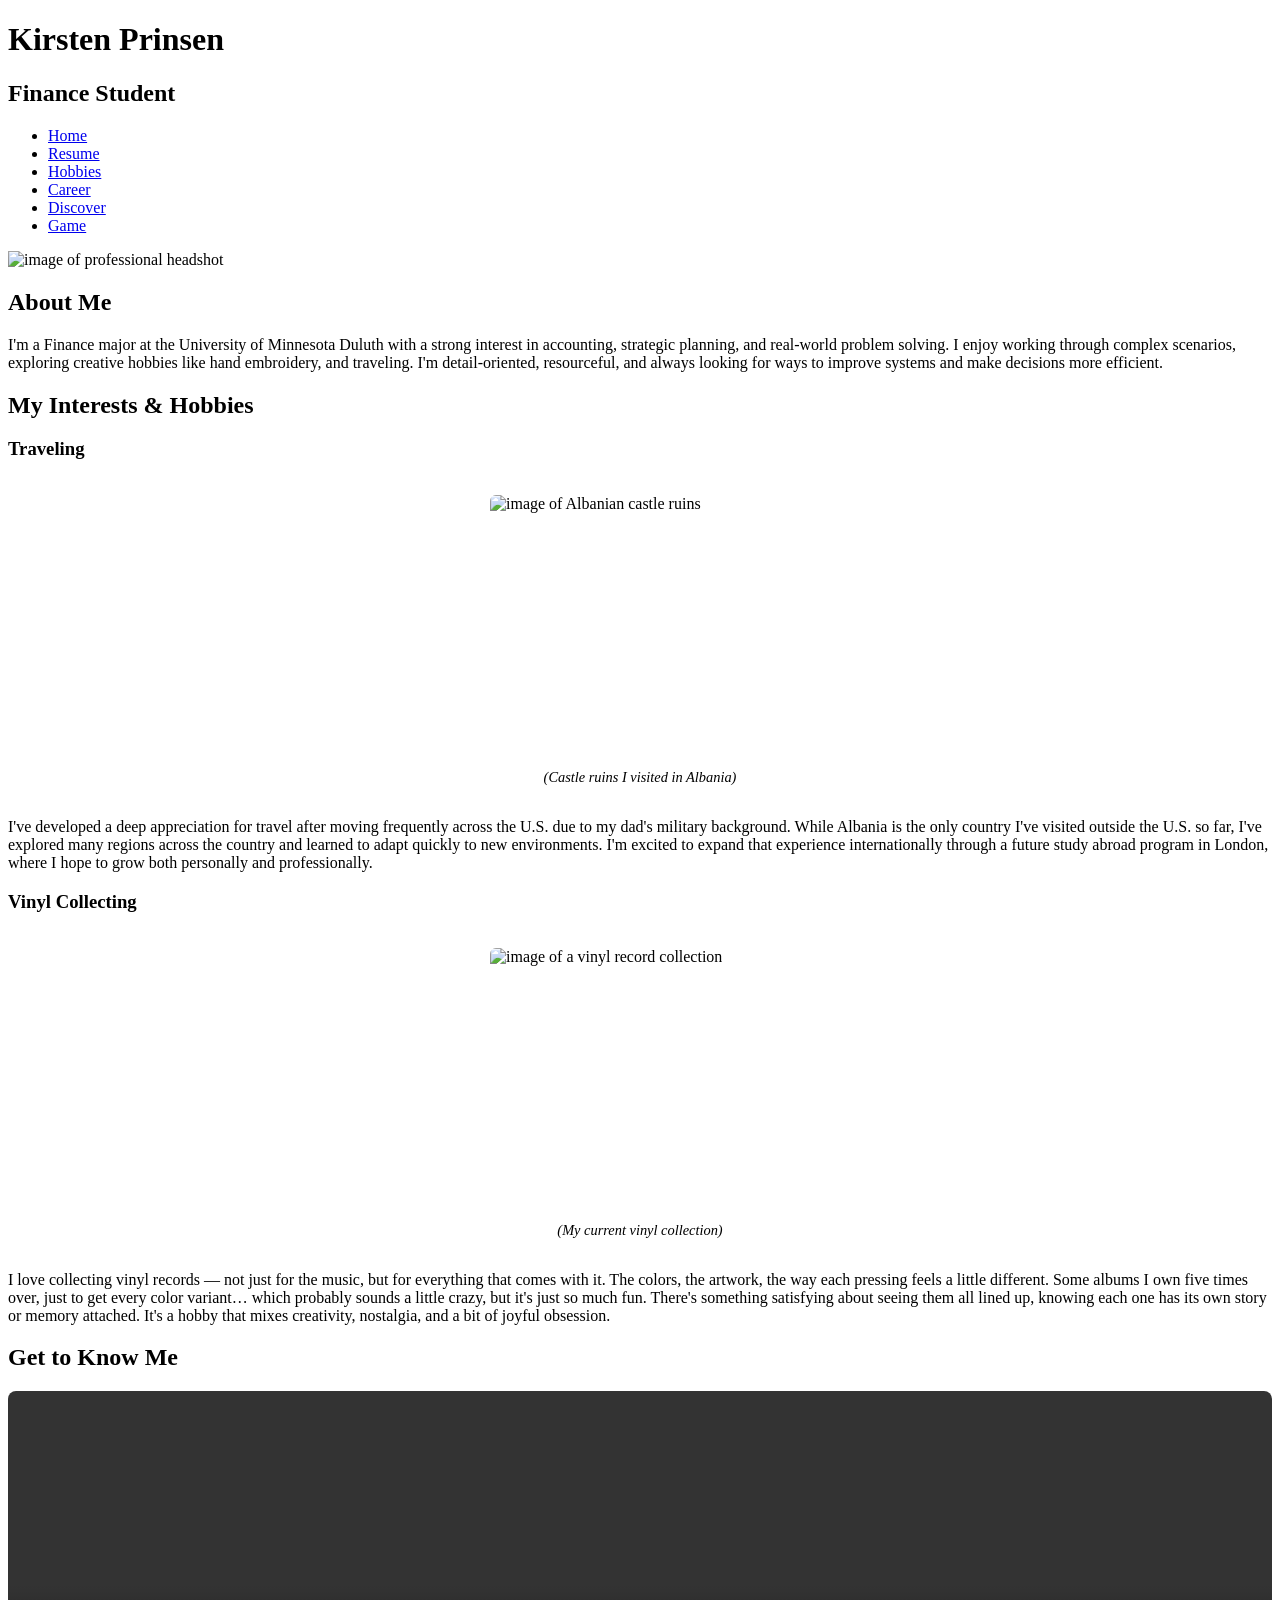
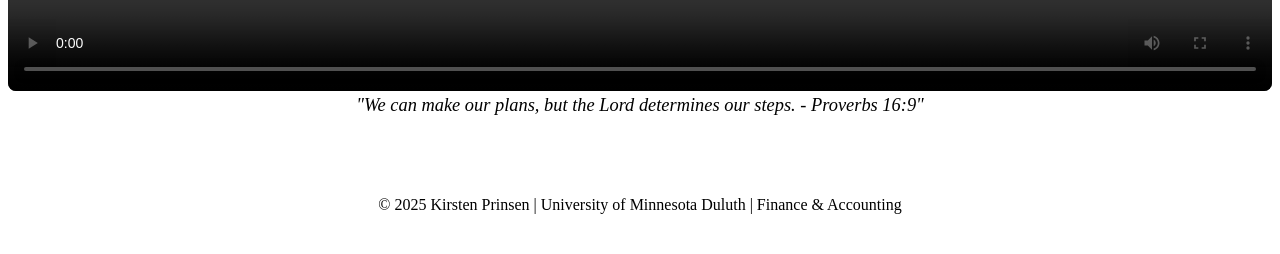
==== index.html @ 701d87c7 "Upload One" ====
<!DOCTYPE html>
<html lang="en">
<head>
    <meta charset="UTF-8">
    <meta name="viewport" content="width=device-width, initial-scale=1.0">
    <title>My Personal Portfolio - Kirsten Prinsen</title>
    <link rel="stylesheet" href="CSS/style.css">
</head>
<body>
    <header class="header">
        <h1>Kirsten Prinsen</h1>
        <h2>Finance Student</h2>
        <nav>
            <ul class="nav-links">
                <li><a href="index.html">Home</a></li>
                <li><a href="resume.html">Resume</a></li>
                <li><a href="hobbies.html">Hobbies</a></li>
                <li><a href="career.html">Career</a></li>
                <li><a href="discover.html">Discover</a></li>
                <li><a href="game.html">Game</a></li>
            </ul>
        </nav>
    </header>

    <div class="main-container">
        <!-- Profile Box -->
        <section class="content-box profile-box">
            <img src="images/resume.photo.professional.JPG" alt="image of professional headshot" class="profile-image">
            <div class="profile-content">
                <h2>About Me</h2>
                <p>I'm a Finance major at the University of Minnesota Duluth with a strong interest in accounting, strategic planning, and real-world problem solving. I enjoy working through complex scenarios, exploring creative hobbies like hand embroidery, and traveling. I'm detail-oriented, resourceful, and always looking for ways to improve systems and make decisions more efficient.</p>
            </div>
        </section>

        <!-- Hobbies Box -->
        <section class="content-box hobbies-box">
            <h2>My Interests & Hobbies</h2>
            <div class="hobbies-grid">
                <div class="hobby-item">
                    <h3>Traveling</h3>
                    <div style="display: flex; flex-direction: column; align-items: center; margin-bottom: 1rem;">
                        <img src="images/castle.albania.jpg" alt="image of Albanian castle ruins" style="width: 100%; max-width: 300px; height: 250px; object-fit: cover; border-radius: 6px; border: 2px solid var(--museum-border); margin: 1rem 0;">
                        <p style="font-size: 0.9rem; font-style: italic; color: var(--museum-text); text-align: center; margin-top: 0.5rem; margin-bottom: 1rem; font-family: 'Georgia', 'Times New Roman', serif;">
                            (Castle ruins I visited in Albania)
                        </p>
                    </div>
                    <p style="text-align: left;">I've developed a deep appreciation for travel after moving frequently across the U.S. due to my dad's military background. While Albania is the only country I've visited outside the U.S. so far, I've explored many regions across the country and learned to adapt quickly to new environments. I'm excited to expand that experience internationally through a future study abroad program in London, where I hope to grow both personally and professionally.</p>
                </div>
                <div class="hobby-item">
                    <h3>Vinyl Collecting</h3>
                    <div style="display: flex; flex-direction: column; align-items: center; margin-bottom: 1rem;">
                        <img src="images/vinyl.collecting.png" alt="image of a vinyl record collection" style="width: 100%; max-width: 300px; height: 250px; object-fit: cover; border-radius: 6px; border: 2px solid var(--museum-border); margin: 1rem 0;">
                        <p style="font-size: 0.9rem; font-style: italic; color: var(--museum-text); text-align: center; margin-top: 0.5rem; margin-bottom: 1rem; font-family: 'Georgia', 'Times New Roman', serif;">
                            (My current vinyl collection)
                        </p>
                    </div>
                    <p style="text-align: left;">I love collecting vinyl records — not just for the music, but for everything that comes with it. The colors, the artwork, the way each pressing feels a little different. Some albums I own five times over, just to get every color variant… which probably sounds a little crazy, but it's just so much fun. There's something satisfying about seeing them all lined up, knowing each one has its own story or memory attached. It's a hobby that mixes creativity, nostalgia, and a bit of joyful obsession.</p>
                </div>
            </div>
        </section>

        <!-- Video Box -->
        <section class="content-box video-box">
            <h2>Get to Know Me</h2>
            <div class="video-player">
                <video controls style="width: 100%; height: 300px; border-radius: 8px;" preload="metadata">
                    <source src="videos/intro.video.mp4" type="video/mp4">
                    Your browser does not support the video tag.
                </video>
            </div>
        </section>

        <!-- Quote Section -->
        <section class="content-box" style="text-align: center; background: var(--museum-light-beige); border: 1px solid var(--museum-border);">
            <p style="font-size: 1.15rem; font-style: italic; color: var(--museum-text); margin: 0; text-align: center; font-family: 'Georgia', 'Times New Roman', serif;">
                "We can make our plans, but the Lord determines our steps. - Proverbs 16:9"
            </p>
        </section>
    </div>

    <footer style="background: var(--museum-light-beige); padding: 2rem; text-align: center; border-top: 2px solid var(--museum-border); margin-top: 3rem; color: var(--museum-text); font-family: 'Georgia', 'Times New Roman', serif;">
        <p style="font-size: 1rem; margin: 0;">© 2025 Kirsten Prinsen | University of Minnesota Duluth | Finance & Accounting</p>
    </footer>
</body>
</html>
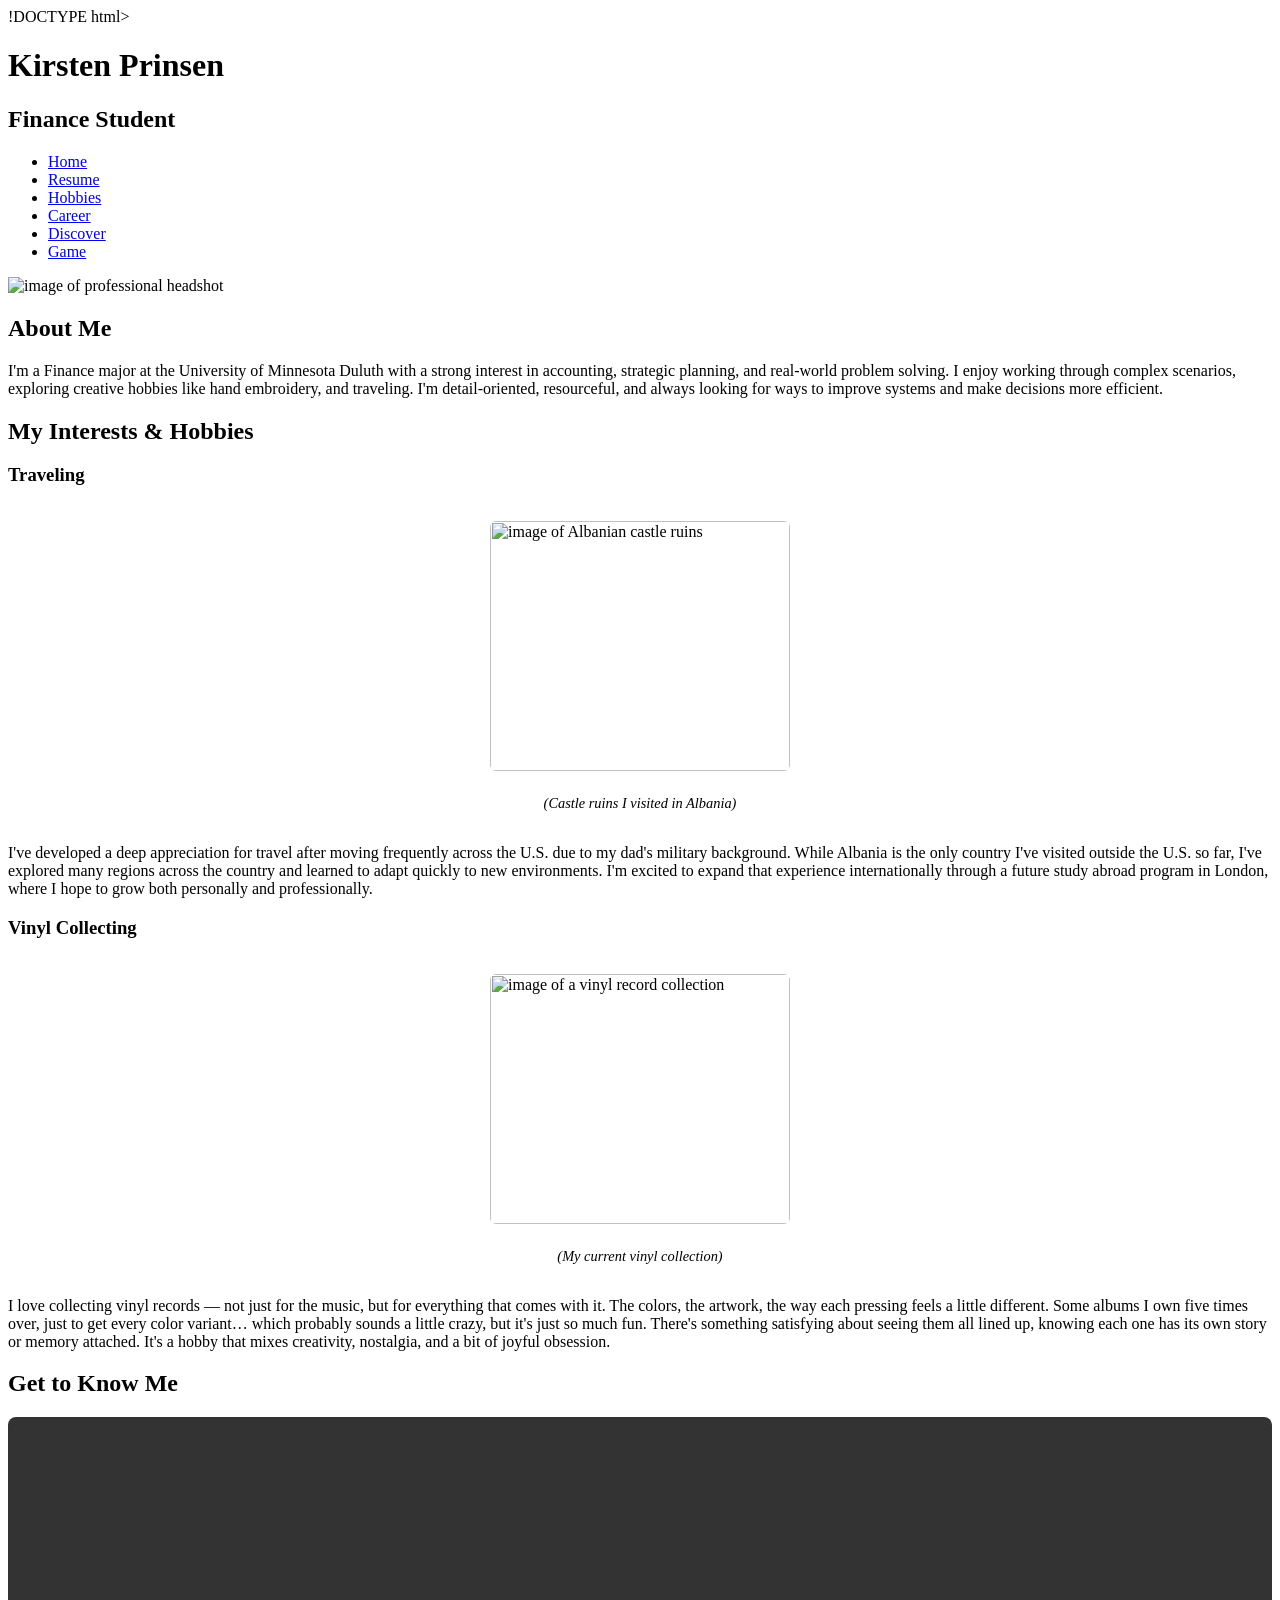
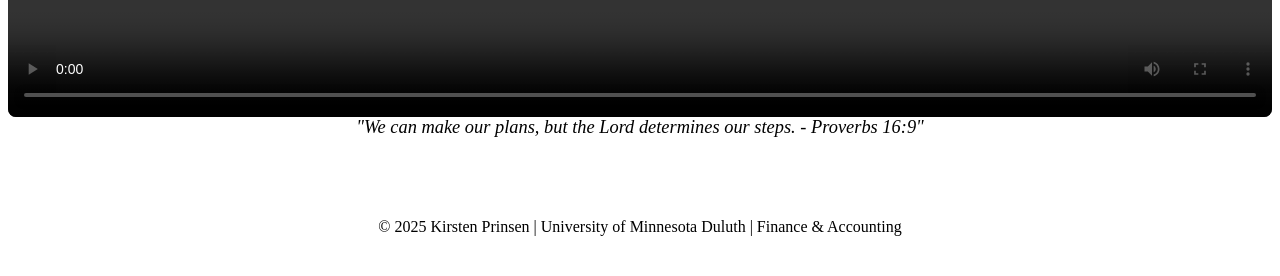
==== commit 0a6b583c: "Fix DOCTYPE declaration in index.html" ====
--- a/index.html
+++ b/index.html
@@ -1,4 +1,4 @@
-<!DOCTYPE html>
+!DOCTYPE html>
 <html lang="en">
 <head>
     <meta charset="UTF-8">
@@ -82,4 +82,4 @@
         <p style="font-size: 1rem; margin: 0;">© 2025 Kirsten Prinsen | University of Minnesota Duluth | Finance & Accounting</p>
     </footer>
 </body>
-</html>+</html>
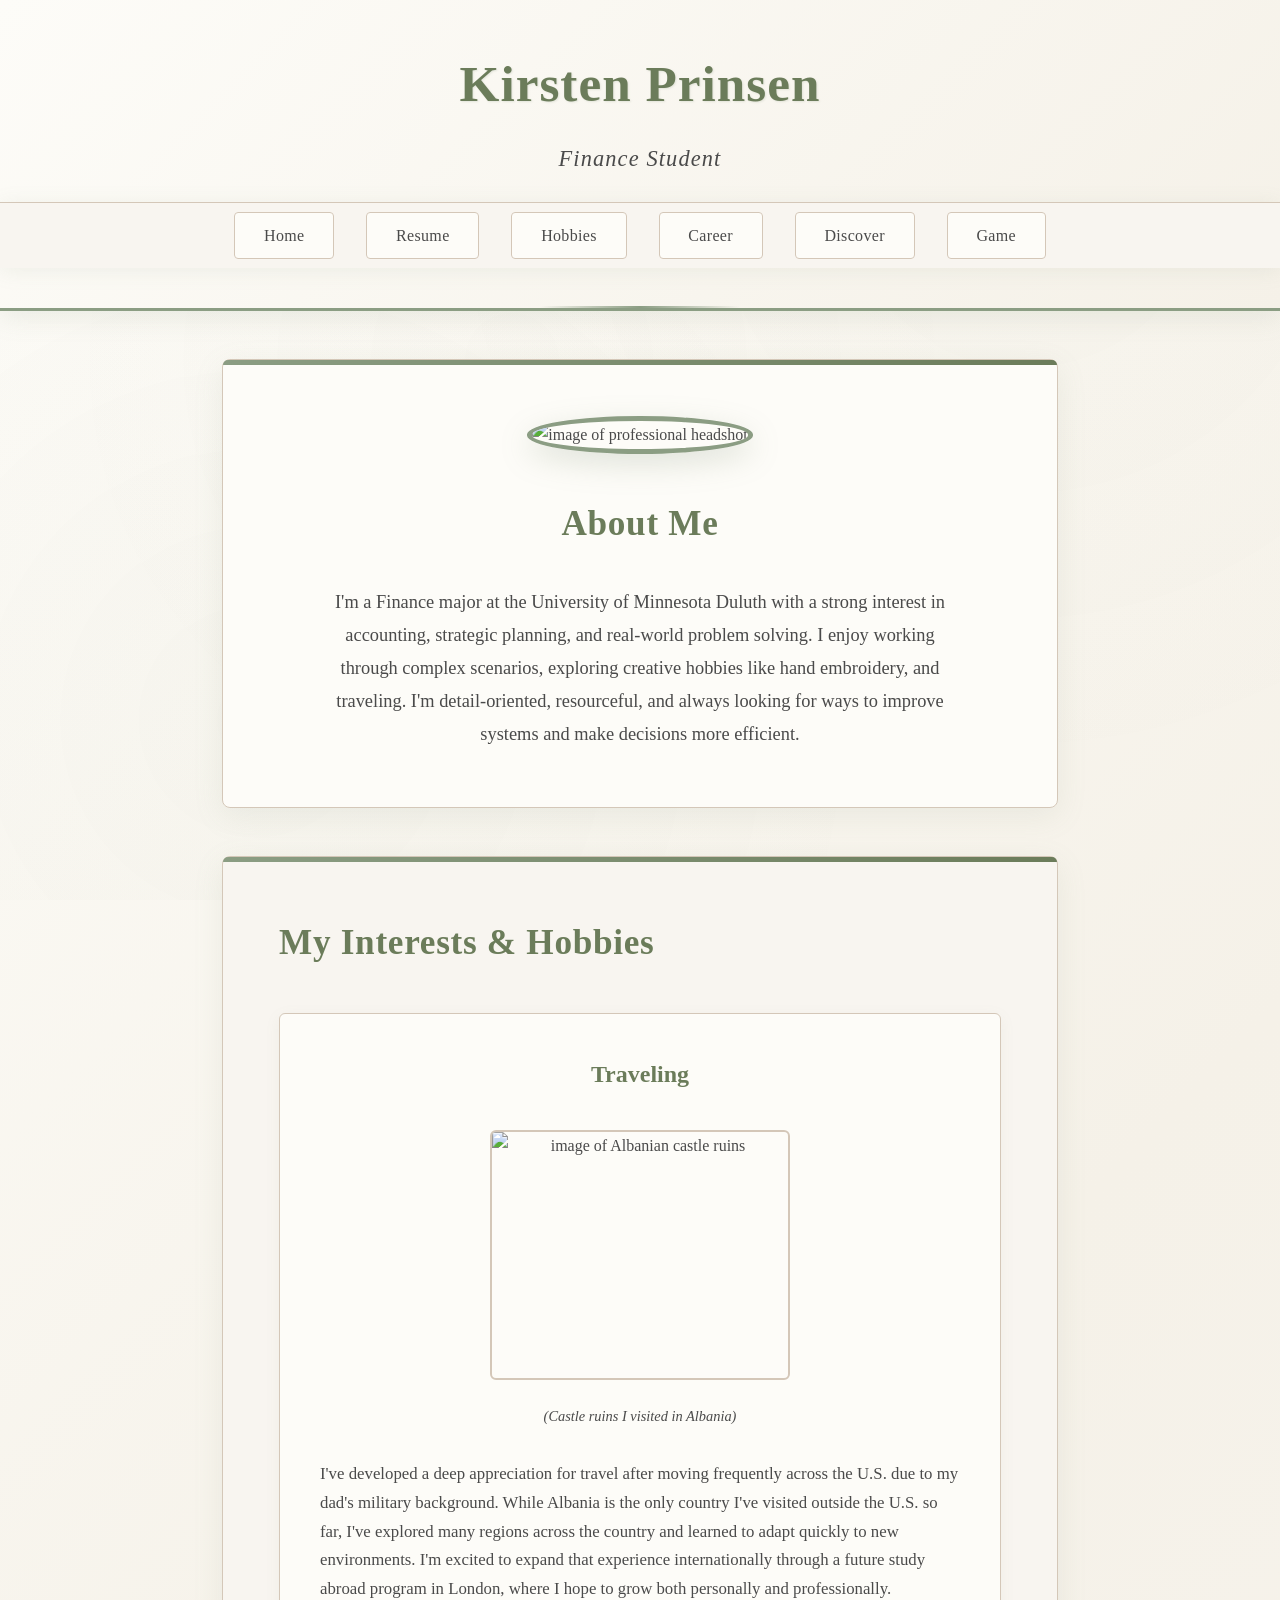
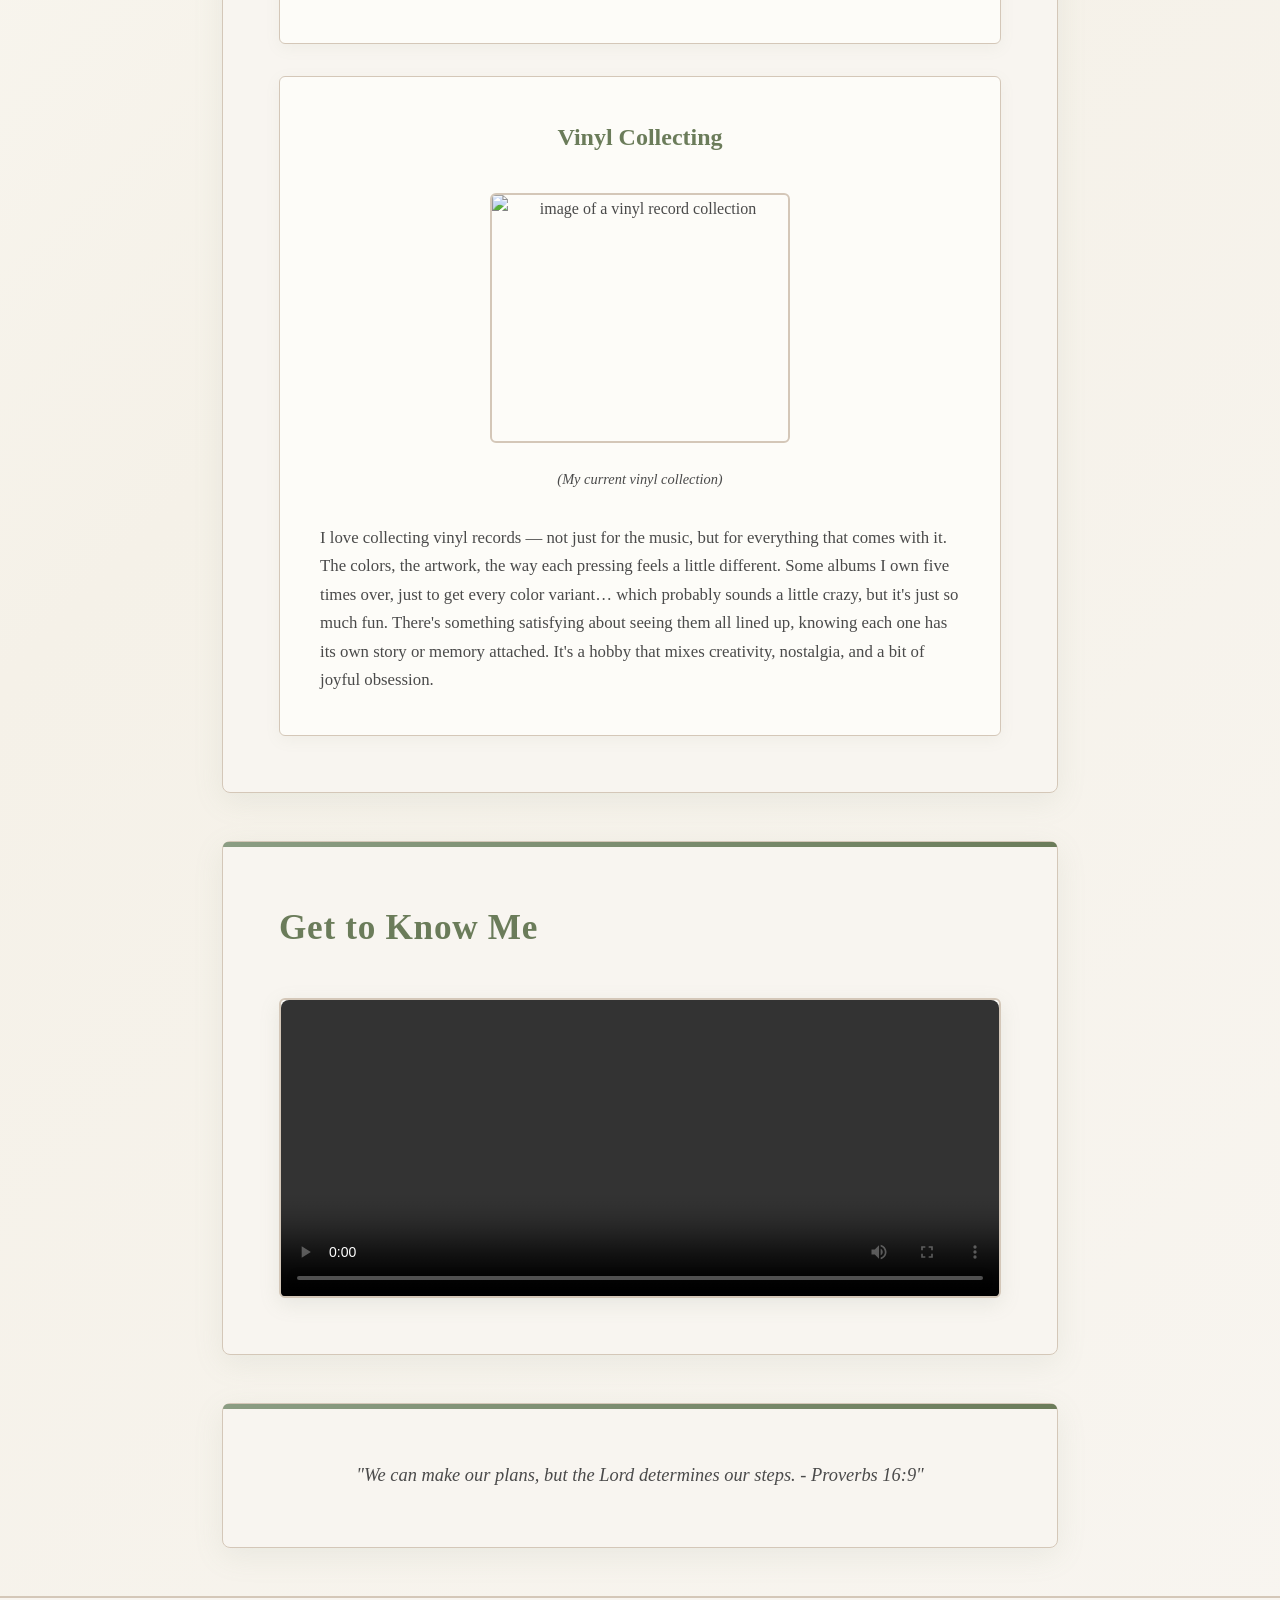
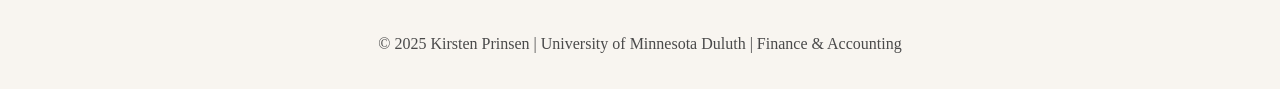
==== commit ff8f96fe: "Fix DOCTYPE declaration and stylesheet link" ====
--- a/index.html
+++ b/index.html
@@ -1,10 +1,10 @@
-!DOCTYPE html>
+<!DOCTYPE html>
 <html lang="en">
 <head>
     <meta charset="UTF-8">
     <meta name="viewport" content="width=device-width, initial-scale=1.0">
     <title>My Personal Portfolio - Kirsten Prinsen</title>
-    <link rel="stylesheet" href="CSS/style.css">
+    <link rel="stylesheet" href="style.css">
 </head>
 <body>
     <header class="header">
--- a/style.css
+++ b/style.css
@@ -0,0 +1,1311 @@
+/* ============================================
+   MUSEUM THEME - Used by index, hobbies, career, discover, resume
+   ============================================ */
+
+:root {
+    --museum-beige: #F5F1E8;
+    --museum-cream: #FDFCF8;
+    --museum-light-beige: #F8F5F0;
+    --museum-olive: #8B9D83;
+    --museum-dark-olive: #6B7C5A;
+    --museum-text: #4A4A4A;
+    --museum-border: #D4C7B8;
+    --museum-hover: #E8E1D4;
+}
+
+* {
+    margin: 0;
+    padding: 0;
+    box-sizing: border-box;
+    transition: all 0.3s ease;
+}
+
+body {
+    font-family: 'Georgia', 'Times New Roman', serif;
+    background: linear-gradient(135deg, var(--museum-cream) 0%, var(--museum-beige) 50%, var(--museum-light-beige) 100%);
+    color: var(--museum-text);
+    line-height: 1.7;
+    min-height: 100vh;
+    position: relative;
+}
+
+body::before {
+    content: '';
+    position: fixed;
+    top: 0;
+    left: 0;
+    width: 100%;
+    height: 100%;
+    background-image: 
+        radial-gradient(circle at 20% 80%, rgba(139, 157, 131, 0.03) 0%, transparent 50%),
+        radial-gradient(circle at 80% 20%, rgba(139, 157, 131, 0.02) 0%, transparent 50%),
+        radial-gradient(circle at 40% 40%, rgba(212, 199, 184, 0.02) 0%, transparent 50%);
+    pointer-events: none;
+    z-index: -1;
+}
+
+.header {
+    background: linear-gradient(135deg, var(--museum-cream), var(--museum-beige));
+    color: var(--museum-text);
+    padding: 2.5rem 0;
+    text-align: center;
+    box-shadow: 0 6px 25px rgba(139, 157, 131, 0.15);
+    border-bottom: 3px solid var(--museum-olive);
+    position: relative;
+}
+
+.header::after {
+    content: '';
+    position: absolute;
+    bottom: 0;
+    left: 50%;
+    transform: translateX(-50%);
+    width: 200px;
+    height: 2px;
+    background: linear-gradient(90deg, transparent, var(--museum-olive), transparent);
+}
+
+.header h1 {
+    font-size: 3.2rem;
+    margin-bottom: 0.8rem;
+    font-weight: 600;
+    letter-spacing: 0.02em;
+    font-family: 'Georgia', 'Times New Roman', serif;
+    color: var(--museum-dark-olive);
+    text-shadow: 1px 1px 2px rgba(139, 157, 131, 0.2);
+}
+
+.header h2 {
+    font-size: 1.4rem;
+    font-weight: 400;
+    color: var(--museum-text);
+    font-style: italic;
+    letter-spacing: 0.05em;
+}
+
+nav {
+    background: var(--museum-light-beige);
+    padding: 1.2rem;
+    width: 100%;
+    box-shadow: 0 3px 20px rgba(139, 157, 131, 0.12);
+    margin-top: 1.5rem;
+    border-top: 1px solid var(--museum-border);
+}
+
+.nav-links {
+    display: flex;
+    justify-content: center;
+    gap: 2rem;
+    list-style: none;
+}
+
+.nav-links a {
+    color: var(--museum-text);
+    text-decoration: none;
+    font-weight: 500;
+    padding: 0.9rem 1.8rem;
+    border-radius: 4px;
+    transition: all 0.4s ease;
+    background: var(--museum-cream);
+    border: 1px solid var(--museum-border);
+    font-family: 'Georgia', 'Times New Roman', serif;
+    letter-spacing: 0.02em;
+}
+
+.nav-links a:hover {
+    background: var(--museum-hover);
+    transform: translateY(-2px);
+    box-shadow: 0 5px 15px rgba(139, 157, 131, 0.2);
+    border-color: var(--museum-olive);
+    color: var(--museum-dark-olive);
+}
+
+.main-container {
+    max-width: 900px;
+    margin: 3rem auto;
+    padding: 0 2rem;
+}
+
+.content-box {
+    background: var(--museum-cream);
+    border-radius: 8px;
+    padding: 3.5rem;
+    margin-bottom: 3rem;
+    box-shadow: 0 8px 30px rgba(139, 157, 131, 0.12);
+    border: 1px solid var(--museum-border);
+    position: relative;
+}
+
+.content-box::before {
+    content: '';
+    position: absolute;
+    top: 0;
+    left: 0;
+    right: 0;
+    height: 5px;
+    background: linear-gradient(90deg, var(--museum-olive), var(--museum-dark-olive));
+    border-radius: 8px 8px 0 0;
+}
+
+.profile-box {
+    text-align: center;
+}
+
+.profile-image {
+    width: 200px;
+    height: 200px;
+    border-radius: 50%;
+    object-fit: cover;
+    border: 5px solid var(--museum-olive);
+    box-shadow: 0 10px 30px rgba(139, 157, 131, 0.25);
+    margin-bottom: 2.5rem;
+}
+
+.profile-content h2 {
+    color: var(--museum-dark-olive);
+    margin-bottom: 2rem;
+    font-size: 2.2rem;
+    font-weight: 600;
+    font-family: 'Georgia', 'Times New Roman', serif;
+    letter-spacing: 0.02em;
+}
+
+.profile-content p {
+    font-size: 1.15rem;
+    line-height: 1.8;
+    color: var(--museum-text);
+    max-width: 650px;
+    margin: 0 auto;
+    text-align: center;
+    font-family: 'Georgia', 'Times New Roman', serif;
+}
+
+.hobbies-box {
+    background: var(--museum-light-beige);
+    border: 1px solid var(--museum-border);
+}
+
+.hobbies-box h2 {
+    color: var(--museum-dark-olive);
+    margin-bottom: 2.5rem;
+    font-size: 2.2rem;
+    font-weight: 600;
+    font-family: 'Georgia', 'Times New Roman', serif;
+    letter-spacing: 0.02em;
+}
+
+.hobbies-grid {
+    display: flex;
+    flex-direction: column;
+    gap: 2rem;
+    margin-top: 2rem;
+}
+
+.hobby-item {
+    background: var(--museum-cream);
+    border-radius: 6px;
+    padding: 2.5rem;
+    box-shadow: 0 4px 15px rgba(139, 157, 131, 0.08);
+    border: 1px solid var(--museum-border);
+    text-align: center;
+}
+
+.hobby-item h3 {
+    color: var(--museum-dark-olive);
+    margin-bottom: 1.2rem;
+    font-size: 1.5rem;
+    font-weight: 600;
+    font-family: 'Georgia', 'Times New Roman', serif;
+}
+
+.hobby-item p {
+    font-size: 1.05rem;
+    line-height: 1.7;
+    color: var(--museum-text);
+    text-align: left;
+    font-family: 'Georgia', 'Times New Roman', serif;
+}
+
+.coming-soon {
+    background: var(--museum-hover);
+    border-radius: 6px;
+    padding: 1.8rem;
+    text-align: center;
+    color: var(--museum-text);
+    font-style: italic;
+    border: 1px dashed var(--museum-border);
+    font-weight: 500;
+    font-family: 'Georgia', 'Times New Roman', serif;
+}
+
+.video-box {
+    background: var(--museum-light-beige);
+    border: 1px solid var(--museum-border);
+}
+
+.video-box h2 {
+    color: var(--museum-dark-olive);
+    margin-bottom: 2.5rem;
+    font-size: 2.2rem;
+    font-weight: 600;
+    font-family: 'Georgia', 'Times New Roman', serif;
+    letter-spacing: 0.02em;
+}
+
+.video-player {
+    width: 100%;
+    height: 300px;
+    border-radius: 6px;
+    overflow: hidden;
+    border: 2px solid var(--museum-border);
+    background: var(--museum-cream);
+    box-shadow: 0 6px 20px rgba(139, 157, 131, 0.15);
+}
+
+.video-player video {
+    width: 100%;
+    height: 100%;
+    object-fit: contain;
+}
+
+.content {
+    max-width: 1000px;
+    margin: 3rem auto;
+    padding: 0 2rem;
+}
+
+.hobby-section {
+    background: var(--museum-cream);
+    border-radius: 8px;
+    padding: 3.5rem;
+    margin-bottom: 3rem;
+    box-shadow: 0 8px 30px rgba(139, 157, 131, 0.12);
+    border: 1px solid var(--museum-border);
+    position: relative;
+}
+
+.hobby-section::before {
+    content: '';
+    position: absolute;
+    top: 0;
+    left: 0;
+    right: 0;
+    height: 5px;
+    background: linear-gradient(90deg, var(--museum-olive), var(--museum-dark-olive));
+    border-radius: 8px 8px 0 0;
+}
+
+.hobby-card {
+    background: var(--museum-cream);
+    border-radius: 8px;
+    padding: 2.5rem;
+    margin-bottom: 2rem;
+    box-shadow: 0 6px 20px rgba(139, 157, 131, 0.08);
+    display: flex;
+    gap: 3rem;
+    align-items: flex-start;
+    border: 1px solid var(--museum-border);
+    position: relative;
+    transition: transform 0.4s ease, box-shadow 0.4s ease;
+}
+
+.hobby-card:hover {
+    transform: translateY(-3px);
+    box-shadow: 0 10px 30px rgba(139, 157, 131, 0.18);
+}
+
+.hobby-card::before {
+    content: '';
+    position: absolute;
+    top: 0;
+    left: 0;
+    width: 100%;
+    height: 4px;
+    background: linear-gradient(90deg, var(--museum-olive), var(--museum-dark-olive));
+    border-radius: 8px 8px 0 0;
+}
+
+.hobby-content {
+    flex: 1;
+    position: relative;
+    z-index: 1;
+}
+
+.hobby-content h2 {
+    color: var(--museum-dark-olive);
+    margin-bottom: 1.2rem;
+    font-size: 2rem;
+    font-weight: 600;
+    font-family: 'Georgia', 'Times New Roman', serif;
+    letter-spacing: 0.02em;
+}
+
+.hobby-content p {
+    font-size: 1.15rem;
+    line-height: 1.8;
+    color: var(--museum-text);
+    text-align: left;
+    margin-bottom: 1.2rem;
+    font-family: 'Georgia', 'Times New Roman', serif;
+    word-spacing: normal;
+    letter-spacing: normal;
+}
+
+.hobby-content p:last-child {
+    margin-bottom: 0;
+}
+
+.hobby-image {
+    width: 350px;
+    height: 350px;
+    object-fit: cover;
+    border-radius: 6px;
+    position: relative;
+    z-index: 1;
+    background: var(--museum-cream);
+    padding: 1rem;
+    box-shadow: 0 6px 20px rgba(139, 157, 131, 0.15);
+    border: 2px solid var(--museum-olive);
+    flex-shrink: 0;
+}
+
+.image-caption {
+    font-size: 0.9rem;
+    font-style: italic;
+    color: var(--museum-text);
+    text-align: center;
+    margin-top: 0.5rem;
+    margin-bottom: 1rem;
+    font-family: 'Georgia', 'Times New Roman', serif;
+}
+
+.intro-section {
+    background: var(--museum-cream);
+    padding: 3.5rem;
+    border-radius: 8px;
+    box-shadow: 0 8px 30px rgba(139, 157, 131, 0.12);
+    margin-bottom: 3rem;
+    border: 1px solid var(--museum-border);
+    position: relative;
+}
+
+.intro-section::before {
+    content: '';
+    position: absolute;
+    top: 0;
+    left: 0;
+    right: 0;
+    height: 5px;
+    background: linear-gradient(90deg, var(--museum-olive), var(--museum-dark-olive));
+    border-radius: 8px 8px 0 0;
+}
+
+.intro-section h2 {
+    color: var(--museum-dark-olive);
+    margin-bottom: 2rem;
+    font-size: 2.2rem;
+    font-weight: 600;
+    font-family: 'Georgia', 'Times New Roman', serif;
+    letter-spacing: 0.02em;
+}
+
+.intro-section p {
+    font-size: 1.15rem;
+    line-height: 1.8;
+    color: var(--museum-text);
+    font-family: 'Georgia', 'Times New Roman', serif;
+}
+
+.career-opportunities {
+    display: grid;
+    gap: 3rem;
+    margin-top: 2rem;
+}
+
+.opportunity-card {
+    background: var(--museum-cream);
+    border-radius: 8px;
+    padding: 3.5rem;
+    box-shadow: 0 8px 30px rgba(139, 157, 131, 0.12);
+    position: relative;
+    border: 1px solid var(--museum-border);
+}
+
+.opportunity-card:hover {
+    transform: translateY(-3px);
+    box-shadow: 0 10px 35px rgba(139, 157, 131, 0.18);
+}
+
+.opportunity-card::before {
+    content: '';
+    position: absolute;
+    top: 0;
+    left: 0;
+    width: 100%;
+    height: 5px;
+    background: linear-gradient(90deg, var(--museum-olive), var(--museum-dark-olive));
+    border-radius: 8px 8px 0 0;
+}
+
+.opportunity-header {
+    border-bottom: 2px solid var(--museum-border);
+    padding-bottom: 1rem;
+    margin-bottom: 1.5rem;
+}
+
+.opportunity-header h3 {
+    color: var(--museum-dark-olive);
+    font-size: 2rem;
+    margin-bottom: 0.8rem;
+    font-weight: 600;
+    font-family: 'Georgia', 'Times New Roman', serif;
+    letter-spacing: 0.02em;
+}
+
+.contact-info {
+    background: var(--museum-light-beige);
+    padding: 1.8rem;
+    border-radius: 6px;
+    margin-bottom: 2rem;
+    border: 1px solid var(--museum-border);
+}
+
+.contact-info h4 {
+    color: var(--museum-dark-olive);
+    margin-bottom: 1rem;
+    font-size: 1.2rem;
+    font-weight: 600;
+    font-family: 'Georgia', 'Times New Roman', serif;
+}
+
+.contact-info p {
+    margin-bottom: 0.6rem;
+    color: var(--museum-text);
+    font-family: 'Georgia', 'Times New Roman', serif;
+}
+
+.contact-info a {
+    color: var(--museum-dark-olive);
+    text-decoration: none;
+    font-weight: 500;
+    font-family: 'Georgia', 'Times New Roman', serif;
+}
+
+.contact-info a:hover {
+    text-decoration: underline;
+}
+
+.opportunity-content {
+    line-height: 1.7;
+}
+
+.opportunity-content p {
+    margin-bottom: 1.2rem;
+    text-align: justify;
+    font-family: 'Georgia', 'Times New Roman', serif;
+    font-size: 1.1rem;
+    color: var(--museum-text);
+}
+
+.section {
+    background: var(--museum-cream);
+    padding: 3.5rem;
+    border-radius: 8px;
+    box-shadow: 0 8px 30px rgba(139, 157, 131, 0.12);
+    margin-bottom: 3rem;
+    border: 1px solid var(--museum-border);
+    position: relative;
+}
+
+.section::before {
+    content: '';
+    position: absolute;
+    top: 0;
+    left: 0;
+    right: 0;
+    height: 5px;
+    background: linear-gradient(90deg, var(--museum-olive), var(--museum-dark-olive));
+    border-radius: 8px 8px 0 0;
+}
+
+.section h2 {
+    color: var(--museum-dark-olive);
+    margin-bottom: 2rem;
+    font-size: 2.2rem;
+    font-weight: 600;
+    font-family: 'Georgia', 'Times New Roman', serif;
+    letter-spacing: 0.02em;
+}
+
+.section p {
+    font-size: 1.15rem;
+    line-height: 1.8;
+    color: var(--museum-text);
+    margin-bottom: 1.5rem;
+    font-family: 'Georgia', 'Times New Roman', serif;
+}
+
+.section p:last-child {
+    margin-bottom: 0;
+}
+
+.video-section {
+    background: var(--museum-light-beige);
+    border: 1px solid var(--museum-border);
+}
+
+.video-content {
+    display: flex;
+    justify-content: center;
+    align-items: center;
+    width: 100%;
+}
+
+.duluth-reason {
+    background: var(--museum-light-beige);
+    border: 1px solid var(--museum-border);
+}
+
+.highlight {
+    background: linear-gradient(120deg, var(--museum-hover) 0%, var(--museum-hover) 100%);
+    background-repeat: no-repeat;
+    background-size: 100% 30%;
+    background-position: 0 80%;
+    padding: 0.1rem 0;
+    font-weight: 500;
+}
+
+.contact-section {
+    text-align: center;
+}
+
+.email-link {
+    display: inline-block;
+    margin-top: 2rem;
+    padding: 1.3rem 2.8rem;
+    background: linear-gradient(135deg, var(--museum-olive), var(--museum-dark-olive));
+    color: white;
+    text-decoration: none;
+    border-radius: 6px;
+    transition: all 0.4s ease;
+    font-weight: 600;
+    font-size: 1.1rem;
+    box-shadow: 0 6px 20px rgba(139, 157, 131, 0.25);
+    border: 1px solid var(--museum-border);
+    font-family: 'Georgia', 'Times New Roman', serif;
+}
+
+.email-link:hover {
+    transform: translateY(-2px);
+    box-shadow: 0 8px 25px rgba(139, 157, 131, 0.35);
+}
+
+.resume-container {
+    max-width: 900px;
+    margin: 3rem auto;
+    padding: 3.5rem;
+    background: var(--museum-cream);
+    border-radius: 8px;
+    box-shadow: 0 8px 30px rgba(139, 157, 131, 0.12);
+    border: 1px solid var(--museum-border);
+    position: relative;
+}
+
+.resume-container::before {
+    content: '';
+    position: absolute;
+    top: 0;
+    left: 0;
+    right: 0;
+    height: 5px;
+    background: linear-gradient(90deg, var(--museum-olive), var(--museum-dark-olive));
+    border-radius: 8px 8px 0 0;
+}
+
+.resume-container .contact-info {
+    text-align: center;
+    margin-bottom: 3rem;
+    padding: 2.5rem;
+    background: var(--museum-light-beige);
+    border-radius: 6px;
+    border: 1px solid var(--museum-border);
+}
+
+.resume-container .contact-info h1 {
+    color: var(--museum-dark-olive);
+    font-size: 2.8rem;
+    margin-bottom: 1.2rem;
+    font-weight: 600;
+    font-family: 'Georgia', 'Times New Roman', serif;
+    letter-spacing: 0.02em;
+}
+
+.resume-container .section {
+    margin-bottom: 3rem;
+    padding: 3rem;
+    background: var(--museum-cream);
+    border-radius: 8px;
+    border: 1px solid var(--museum-border);
+    position: relative;
+    transition: transform 0.4s ease, box-shadow 0.4s ease;
+}
+
+.resume-container .section:hover {
+    transform: translateY(-2px);
+    box-shadow: 0 8px 25px rgba(139, 157, 131, 0.18);
+}
+
+.resume-container .section h2 {
+    color: var(--museum-dark-olive);
+    margin-bottom: 2rem;
+    font-size: 2rem;
+    font-weight: 600;
+    border-bottom: 2px solid var(--museum-border);
+    padding-bottom: 0.8rem;
+    font-family: 'Georgia', 'Times New Roman', serif;
+    letter-spacing: 0.02em;
+}
+
+.experience-item {
+    margin-bottom: 2.5rem;
+    padding: 2rem;
+    background: var(--museum-light-beige);
+    border-radius: 6px;
+    border: 1px solid var(--museum-border);
+}
+
+.experience-item h3 {
+    color: var(--museum-dark-olive);
+    margin-bottom: 0.8rem;
+    font-size: 1.5rem;
+    font-weight: 600;
+    font-family: 'Georgia', 'Times New Roman', serif;
+}
+
+.experience-item .role {
+    font-weight: 600;
+    color: var(--museum-dark-olive);
+    font-size: 1.2rem;
+    font-family: 'Georgia', 'Times New Roman', serif;
+}
+
+.experience-item .date-location {
+    color: var(--museum-text);
+    font-style: italic;
+    margin-bottom: 1.2rem;
+    font-family: 'Georgia', 'Times New Roman', serif;
+}
+
+.skills-list {
+    list-style: none;
+}
+
+.skills-list li {
+    margin-bottom: 1rem;
+    padding-left: 2rem;
+    position: relative;
+    line-height: 1.7;
+    font-family: 'Georgia', 'Times New Roman', serif;
+    color: var(--museum-text);
+}
+
+.skills-list li::before {
+    content: "•";
+    position: absolute;
+    left: 0;
+    font-size: 1.4rem;
+    color: var(--museum-olive);
+    font-weight: bold;
+}
+
+.download-section {
+    text-align: center;
+    margin-top: 3rem;
+    padding: 2.5rem;
+    background: var(--museum-light-beige);
+    border-radius: 8px;
+    border: 1px solid var(--museum-border);
+}
+
+.download-button {
+    display: inline-block;
+    padding: 1.3rem 2.8rem;
+    background: linear-gradient(135deg, var(--museum-olive), var(--museum-dark-olive));
+    color: white;
+    text-decoration: none;
+    border-radius: 6px;
+    transition: all 0.4s ease;
+    font-weight: 600;
+    font-size: 1.1rem;
+    box-shadow: 0 6px 20px rgba(139, 157, 131, 0.25);
+    border: 1px solid var(--museum-border);
+    font-family: 'Georgia', 'Times New Roman', serif;
+}
+
+.download-button:hover {
+    transform: translateY(-2px);
+    box-shadow: 0 8px 25px rgba(139, 157, 131, 0.35);
+}
+
+footer {
+    background: var(--museum-light-beige);
+    padding: 2rem;
+    text-align: center;
+    border-top: 2px solid var(--museum-border);
+    margin-top: 3rem;
+    color: var(--museum-text);
+    font-family: 'Georgia', 'Times New Roman', serif;
+}
+
+footer p {
+    font-size: 1rem;
+    margin: 0;
+}
+
+/* ============================================
+   GAME PAGE - SPRING THEME
+   ============================================ */
+
+/* Game page body override */
+body.game-page {
+    font-family: 'Crimson Text', Georgia, serif;
+    background: linear-gradient(135deg, var(--spring-cream) 0%, var(--spring-yellow) 50%, var(--spring-blue) 100%);
+    overflow: hidden;
+    cursor: none;
+    color: var(--text-color);
+}
+
+:root {
+    --spring-pink: #FFE4E1;
+    --spring-mint: #E0FFE0;
+    --spring-lavender: #F0E6FF;
+    --spring-peach: #FFE5CC;
+    --spring-yellow: #FFFACD;
+    --spring-blue: #E6F3FF;
+    --spring-cream: #FFFEF7;
+    --text-color: #4A4A4A;
+    --border-color: #D4D4D4;
+    --hover-color: #FFF0F5;
+}
+
+/* NAV BAR */
+.nav-bar {
+    position: fixed;
+    top: 0;
+    left: 0;
+    right: 0;
+    background: linear-gradient(135deg, var(--spring-pink), var(--spring-lavender));
+    -webkit-backdrop-filter: blur(10px);
+    backdrop-filter: blur(10px);
+    padding: 15px 20px;
+    z-index: 1000;
+    box-shadow: 0 4px 20px rgba(255, 182, 193, 0.3);
+    margin-top: 1rem;
+}
+
+.nav-content {
+    display: flex;
+    justify-content: space-between;
+    align-items: center;
+    max-width: 1200px;
+    margin: 0 auto;
+}
+
+.nav-title {
+    color: var(--text-color);
+    font-size: 24px;
+    font-weight: bold;
+    text-shadow: 2px 2px 4px rgba(255, 255, 255, 0.8);
+}
+
+.nav-link {
+    background: var(--spring-cream);
+    color: var(--text-color);
+    padding: 10px 20px;
+    border-radius: 25px;
+    text-decoration: none;
+    font-weight: bold;
+    transition: all 0.3s ease;
+    box-shadow: 0 4px 15px rgba(0, 0, 0, 0.2);
+    border: 2px solid var(--border-color);
+}
+
+.nav-link:hover {
+    background: var(--hover-color);
+    transform: translateY(-2px);
+    box-shadow: 0 6px 20px rgba(255, 182, 193, 0.4);
+}
+
+/* GAME CONTAINER */
+.game-container {
+    position: relative;
+    width: 100vw;
+    height: 100vh;
+    background: linear-gradient(135deg, var(--spring-cream) 0%, var(--spring-yellow) 50%, var(--spring-blue) 100%);
+    overflow: hidden;
+    padding-top: 120px;
+}
+
+/* BACKGROUND DECORATIONS */
+.spring-shop-bg {
+    position: absolute;
+    top: 0;
+    left: 0;
+    width: 100%;
+    height: 100%;
+    background: radial-gradient(circle at 15% 15%, rgba(255, 248, 220, 0.4) 0%, transparent 40%),
+                radial-gradient(circle at 85% 85%, rgba(245, 222, 179, 0.4) 0%, transparent 40%),
+                linear-gradient(45deg, transparent 20%, rgba(255, 248, 220, 0.2) 50%, transparent 80%);
+    z-index: 1;
+}
+
+.floating-petal {
+    position: fixed;
+    top: 0;
+    left: 0;
+    width: 100%;
+    height: 100%;
+    pointer-events: none;
+    z-index: -1;
+    overflow: hidden;
+}
+
+.petal {
+    position: absolute;
+    width: 20px;
+    height: 20px;
+    border-radius: 50% 0;
+    opacity: 0.1;
+    animation: float 25s infinite linear;
+}
+
+.petal-1 {
+    background: var(--spring-pink);
+    top: 10%;
+    left: 10%;
+    animation-delay: 0s;
+}
+
+.petal-2 {
+    background: var(--spring-mint);
+    top: 20%;
+    right: 15%;
+    animation-delay: 8s;
+}
+
+.petal-3 {
+    background: var(--spring-lavender);
+    bottom: 30%;
+    left: 20%;
+    animation-delay: 16s;
+}
+
+.petal-4 {
+    background: var(--spring-peach);
+    bottom: 20%;
+    right: 10%;
+    animation-delay: 24s;
+}
+
+.petal-5 {
+    background: var(--spring-yellow);
+    top: 50%;
+    left: 5%;
+    animation-delay: 12s;
+}
+
+.petal-6 {
+    background: var(--spring-blue);
+    top: 40%;
+    right: 5%;
+    animation-delay: 20s;
+}
+
+@keyframes float {
+    0% { 
+        transform: translateY(0px) rotate(0deg) scale(1); 
+        opacity: 0.1;
+    }
+    25% { 
+        transform: translateY(-20px) rotate(90deg) scale(1.2); 
+        opacity: 0.15;
+    }
+    50% { 
+        transform: translateY(-40px) rotate(180deg) scale(1); 
+        opacity: 0.1;
+    }
+    75% { 
+        transform: translateY(-20px) rotate(270deg) scale(1.2); 
+        opacity: 0.15;
+    }
+    100% { 
+        transform: translateY(0px) rotate(360deg) scale(1); 
+        opacity: 0.1;
+    }
+}
+
+.spring-decorations {
+    position: absolute;
+    top: 0;
+    left: 0;
+    width: 100%;
+    height: 100%;
+    z-index: 2;
+    pointer-events: none;
+}
+
+.spring-flower {
+    position: absolute;
+    width: 30px;
+    height: 40px;
+    background: var(--spring-pink);
+    border-radius: 50% 0;
+    opacity: 0.2;
+    animation: floatFlower 8s ease-in-out infinite;
+    filter: drop-shadow(0 2px 8px rgba(255, 182, 193, 0.3));
+}
+.spring-flower:nth-child(1) { top: 20%; left: 10%; animation-delay: 0s; }
+.spring-flower:nth-child(2) { top: 40%; right: 15%; animation-delay: 2s; }
+.spring-flower:nth-child(3) { top: 60%; left: 20%; animation-delay: 4s; }
+.spring-flower:nth-child(4) { top: 30%; right: 30%; animation-delay: 6s; }
+
+@keyframes floatFlower {
+    0%, 100% { transform: translateY(0px) rotate(0deg); }
+    50% { transform: translateY(-10px) rotate(5deg); }
+}
+
+/* SCORE + HEALTH UI */
+.score {
+    position: absolute;
+    top: 150px;
+    right: 20px;
+    background: var(--spring-cream);
+    padding: 15px 25px;
+    border-radius: 25px;
+    font-size: 24px;
+    font-weight: bold;
+    color: var(--text-color);
+    box-shadow: 0 8px 25px rgba(255, 182, 193, 0.3);
+    border: 3px solid var(--spring-pink);
+    z-index: 100;
+}
+
+.health-container {
+    position: absolute;
+    top: 150px;
+    left: 50%;
+    transform: translateX(-50%);
+    background: var(--spring-cream);
+    padding: 12px 20px;
+    border-radius: 20px;
+    box-shadow: 0 8px 25px rgba(255, 182, 193, 0.3);
+    border: 3px solid var(--spring-mint);
+    z-index: 100;
+    min-width: 200px;
+}
+
+.health-label {
+    color: var(--text-color);
+    font-size: 16px;
+    font-weight: bold;
+    margin-bottom: 8px;
+    text-align: center;
+}
+
+.health-bar {
+    width: 100%;
+    height: 20px;
+    background-color: #ddd;
+    border-radius: 10px;
+    overflow: hidden;
+    border: 2px solid var(--border-color);
+    position: relative;
+}
+
+.health-fill {
+    height: 100%;
+    background: linear-gradient(90deg, #ff4444 0%, #ffaa44 50%, #44ff44 100%);
+    border-radius: 8px;
+    transition: width 0.3s ease;
+    position: relative;
+}
+
+.health-text {
+    position: absolute;
+    top: 50%;
+    left: 50%;
+    transform: translate(-50%, -50%);
+    color: var(--text-color);
+    font-weight: bold;
+    font-size: 12px;
+    text-shadow: 1px 1px 2px rgba(255,255,255,0.8);
+}
+
+/* LEVEL INDICATOR */
+.level-indicator {
+    position: absolute;
+    top: 250px;
+    left: 50%;
+    transform: translateX(-50%);
+    background: var(--spring-cream);
+    padding: 10px 20px;
+    border-radius: 20px;
+    font-size: 18px;
+    font-weight: bold;
+    color: var(--text-color);
+    z-index: 100;
+    box-shadow: 0 8px 25px rgba(255, 182, 193, 0.3);
+    border: 3px solid var(--spring-lavender);
+}
+
+/* INSTRUCTIONS */
+.instructions {
+    position: absolute;
+    top: 250px;
+    left: 20px;
+    background: var(--spring-cream);
+    padding: 20px;
+    border-radius: 20px;
+    font-size: 16px;
+    color: var(--text-color);
+    max-width: 320px;
+    z-index: 100;
+    box-shadow: 0 8px 25px rgba(255, 182, 193, 0.3);
+    border: 3px solid var(--spring-yellow);
+    font-weight: 500;
+}
+
+/* PIXEL MUG DESIGN */
+.mug {
+    position: absolute;
+    bottom: 40px;
+    left: 50%;
+    transform: translateX(-50%);
+    width: 100px;
+    height: 80px;
+    background-image: url('../images/pixelmug.png');
+    background-size: contain;
+    background-repeat: no-repeat;
+    background-position: center;
+    z-index: 10;
+    transition: left 0.1s ease;
+    filter: drop-shadow(0 8px 20px rgba(0, 0, 0, 0.3));
+}
+
+/* Steam animation */
+.steam-line {
+    position: absolute;
+    bottom: 80px;
+    left: 50%;
+    width: 4px;
+    height: 40px;
+    border-radius: 2px;
+    background: var(--spring-pink);
+    opacity: 0.6;
+    animation: steam 3s ease-in-out infinite;
+}
+
+.steam-line:nth-child(1) {
+    margin-left: -20px;
+    animation-delay: 0s;
+}
+.steam-line:nth-child(2) {
+    margin-left: 0px;
+    animation-delay: 1s;
+}
+.steam-line:nth-child(3) {
+    margin-left: 20px;
+    animation-delay: 2s;
+}
+
+@keyframes steam {
+    0% {
+        transform: translateY(0) scaleX(1);
+        opacity: 0.4;
+    }
+    50% {
+        transform: translateY(-20px) scaleX(1.2);
+        opacity: 0.8;
+    }
+    100% {
+        transform: translateY(-40px) scaleX(0.8);
+        opacity: 0;
+    }
+}
+
+/* FALLING ITEMS */
+.falling-item {
+    position: absolute;
+    width: 45px;
+    height: 45px;
+    border-radius: 50%;
+    display: flex;
+    align-items: center;
+    justify-content: center;
+    font-size: 24px;
+    z-index: 10;
+    filter: drop-shadow(0 3px 6px rgba(0, 0, 0, 0.4));
+    transition: transform 0.1s ease;
+}
+
+.good-item {
+    background: linear-gradient(135deg, var(--spring-pink), var(--spring-lavender));
+    box-shadow:
+        0 4px 15px rgba(255, 182, 193, 0.5),
+        inset 0 1px 3px rgba(255, 255, 255, 0.4);
+    border: 2px solid var(--spring-pink);
+    animation: gentleBounce 1.5s ease-in-out infinite;
+}
+
+.bad-item {
+    background: linear-gradient(135deg, var(--text-color), #666);
+    box-shadow:
+        0 4px 15px rgba(74, 74, 74, 0.5),
+        inset 0 1px 3px rgba(0, 0, 0, 0.4);
+    border: 2px solid #555;
+    animation: gentleWiggle 0.8s ease-in-out infinite;
+}
+
+@keyframes gentleBounce {
+    0%, 100% { transform: translateY(0px) scale(1); }
+    50% { transform: translateY(-3px) scale(1.02); }
+}
+
+@keyframes gentleWiggle {
+    0%, 100% { transform: rotate(0deg) scale(1); }
+    25% { transform: rotate(1deg) scale(1.01); }
+    75% { transform: rotate(-1deg) scale(1.01); }
+}
+
+/* PARTICLES */
+.particle {
+    position: absolute;
+    width: 6px;
+    height: 6px;
+    background: var(--spring-yellow);
+    border-radius: 50%;
+    pointer-events: none;
+    animation: particle 0.6s ease-out forwards;
+}
+
+@keyframes particle {
+    0% {
+        opacity: 1;
+        transform: scale(1);
+    }
+    100% {
+        opacity: 0;
+        transform: scale(0) translateY(-50px);
+    }
+}
+
+/* GAME OVER SCREEN */
+.game-over {
+    position: absolute;
+    top: 50%;
+    left: 50%;
+    transform: translate(-50%, -50%);
+    background: var(--spring-cream);
+    padding: 40px;
+    border-radius: 25px;
+    text-align: center;
+    font-size: 24px;
+    color: var(--text-color);
+    display: none;
+    z-index: 200;
+    box-shadow: 0 10px 30px rgba(255, 182, 193, 0.3);
+    border: 3px solid var(--spring-pink);
+}
+
+.restart-btn {
+    background: linear-gradient(135deg, var(--spring-pink), var(--spring-lavender));
+    color: var(--text-color);
+    border: none;
+    padding: 15px 30px;
+    border-radius: 25px;
+    font-size: 18px;
+    cursor: pointer;
+    margin-top: 20px;
+    transition: all 0.3s ease;
+    font-weight: 600;
+    border: 2px solid var(--border-color);
+}
+
+.restart-btn:hover {
+    background: linear-gradient(135deg, var(--spring-lavender), var(--spring-pink));
+    transform: scale(1.05);
+}
+
+/* ============================================
+   RESPONSIVE MEDIA QUERIES
+   ============================================ */
+
+@media (max-width: 768px) {
+    .nav-links {
+        flex-wrap: wrap;
+        gap: 0.5rem;
+    }
+
+    .main-container,
+    .content {
+        padding: 0 1rem;
+        margin: 2rem auto;
+    }
+
+    .content-box,
+    .section,
+    .hobby-section,
+    .intro-section,
+    .opportunity-card,
+    .resume-container .section {
+        padding: 2rem;
+    }
+
+    .profile-image {
+        width: 150px;
+        height: 150px;
+    }
+
+    .hobbies-grid {
+        gap: 1.5rem;
+    }
+
+    .header h1,
+    .resume-container .contact-info h1 {
+        font-size: 2rem;
+    }
+
+    .hobby-card {
+        flex-direction: column;
+        text-align: center;
+        gap: 2rem;
+    }
+
+    .hobby-image {
+        margin: 0 auto;
+        width: 280px;
+        height: 280px;
+    }
+
+    .video-content {
+        grid-template-columns: 1fr;
+        gap: 2rem;
+    }
+
+    /* Game page mobile */
+    .instructions {
+        font-size: 14px;
+        max-width: 250px;
+    }
+    
+    .score {
+        font-size: 18px;
+        padding: 10px 15px;
+    }
+    
+    .health-container {
+        min-width: 150px;
+        padding: 8px 15px;
+    }
+}
+
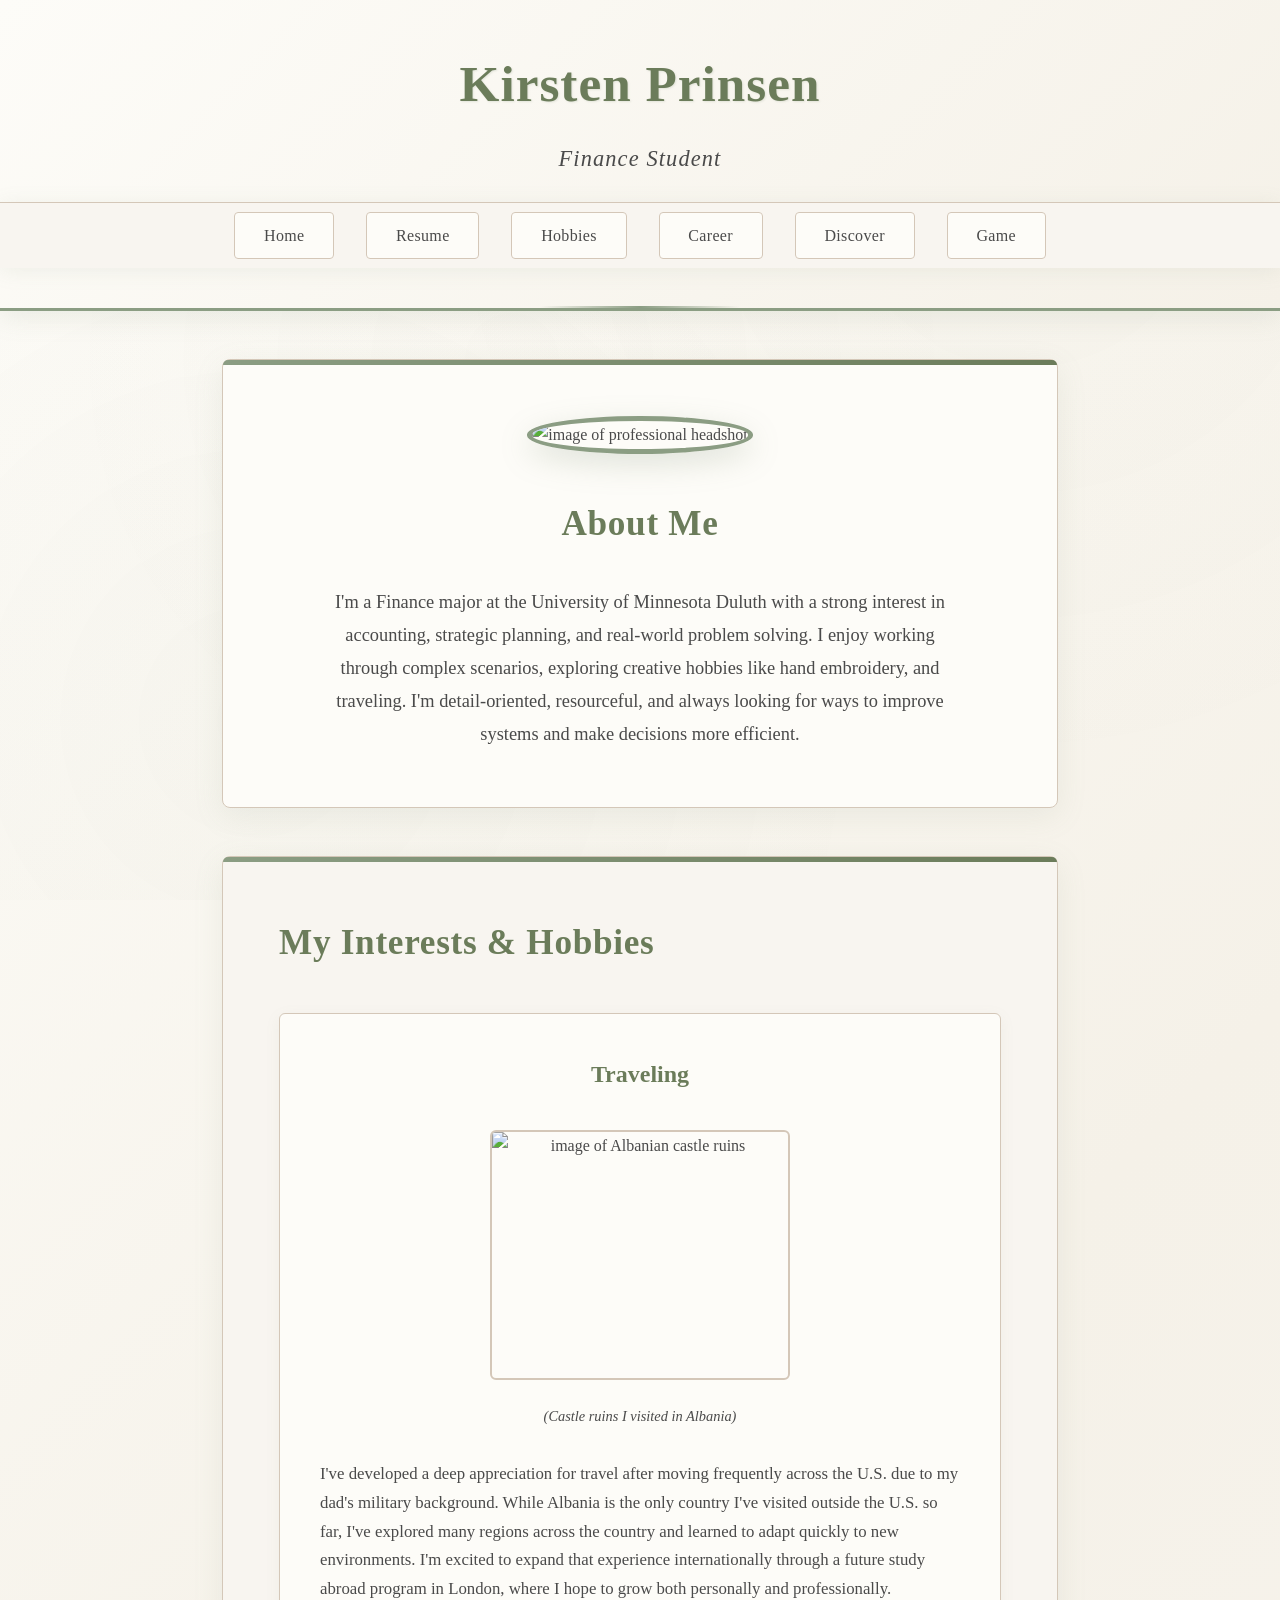
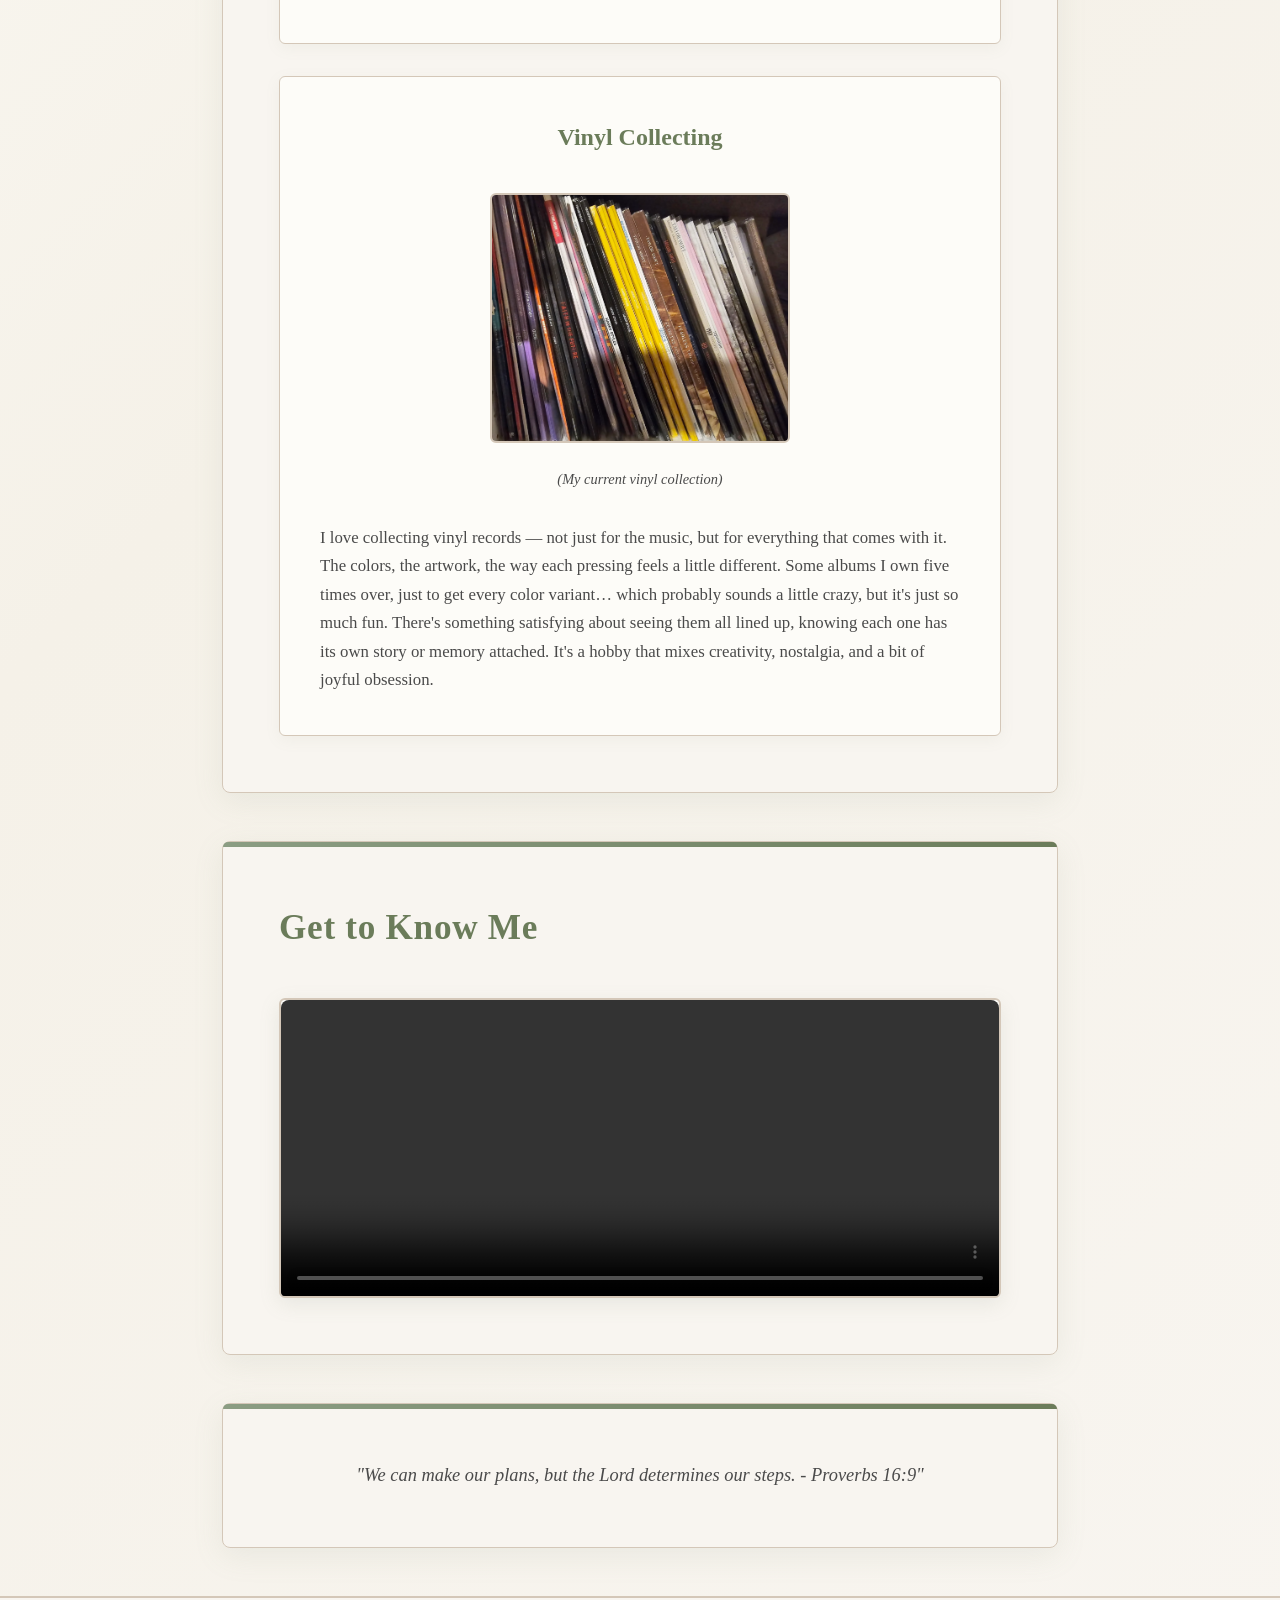
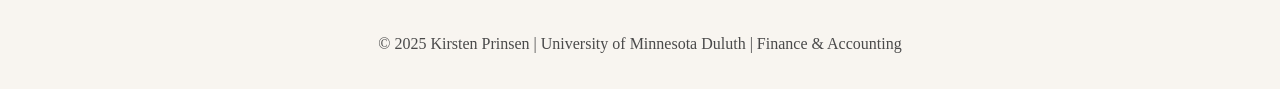
==== commit a27d472a: "Update image and video source paths in index.html" ====
--- a/index.html
+++ b/index.html
@@ -25,7 +25,7 @@
     <div class="main-container">
         <!-- Profile Box -->
         <section class="content-box profile-box">
-            <img src="images/resume.photo.professional.JPG" alt="image of professional headshot" class="profile-image">
+            <img src="resume.photo.professional.JPG" alt="image of professional headshot" class="profile-image">
             <div class="profile-content">
                 <h2>About Me</h2>
                 <p>I'm a Finance major at the University of Minnesota Duluth with a strong interest in accounting, strategic planning, and real-world problem solving. I enjoy working through complex scenarios, exploring creative hobbies like hand embroidery, and traveling. I'm detail-oriented, resourceful, and always looking for ways to improve systems and make decisions more efficient.</p>
@@ -39,7 +39,7 @@
                 <div class="hobby-item">
                     <h3>Traveling</h3>
                     <div style="display: flex; flex-direction: column; align-items: center; margin-bottom: 1rem;">
-                        <img src="images/castle.albania.jpg" alt="image of Albanian castle ruins" style="width: 100%; max-width: 300px; height: 250px; object-fit: cover; border-radius: 6px; border: 2px solid var(--museum-border); margin: 1rem 0;">
+                        <img src="castle.albania.jpg" alt="image of Albanian castle ruins" style="width: 100%; max-width: 300px; height: 250px; object-fit: cover; border-radius: 6px; border: 2px solid var(--museum-border); margin: 1rem 0;">
                         <p style="font-size: 0.9rem; font-style: italic; color: var(--museum-text); text-align: center; margin-top: 0.5rem; margin-bottom: 1rem; font-family: 'Georgia', 'Times New Roman', serif;">
                             (Castle ruins I visited in Albania)
                         </p>
@@ -49,7 +49,7 @@
                 <div class="hobby-item">
                     <h3>Vinyl Collecting</h3>
                     <div style="display: flex; flex-direction: column; align-items: center; margin-bottom: 1rem;">
-                        <img src="images/vinyl.collecting.png" alt="image of a vinyl record collection" style="width: 100%; max-width: 300px; height: 250px; object-fit: cover; border-radius: 6px; border: 2px solid var(--museum-border); margin: 1rem 0;">
+                        <img src="vinyl.collecting.png" alt="image of a vinyl record collection" style="width: 100%; max-width: 300px; height: 250px; object-fit: cover; border-radius: 6px; border: 2px solid var(--museum-border); margin: 1rem 0;">
                         <p style="font-size: 0.9rem; font-style: italic; color: var(--museum-text); text-align: center; margin-top: 0.5rem; margin-bottom: 1rem; font-family: 'Georgia', 'Times New Roman', serif;">
                             (My current vinyl collection)
                         </p>
@@ -64,7 +64,7 @@
             <h2>Get to Know Me</h2>
             <div class="video-player">
                 <video controls style="width: 100%; height: 300px; border-radius: 8px;" preload="metadata">
-                    <source src="videos/intro.video.mp4" type="video/mp4">
+                    <source src="intro.video.mp4" type="video/mp4">
                     Your browser does not support the video tag.
                 </video>
             </div>
@@ -82,4 +82,4 @@
         <p style="font-size: 1rem; margin: 0;">© 2025 Kirsten Prinsen | University of Minnesota Duluth | Finance & Accounting</p>
     </footer>
 </body>
-</html>
+</html>       
